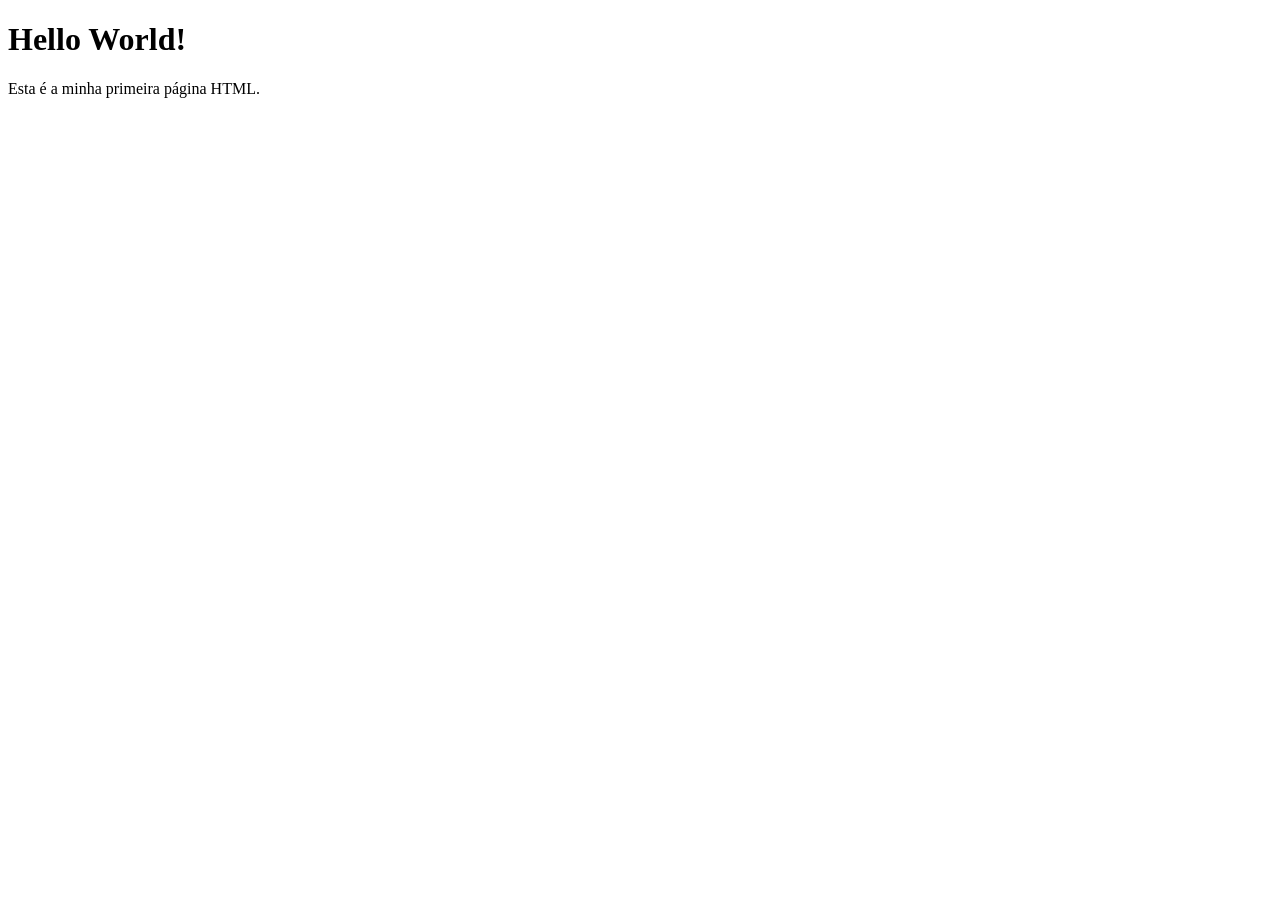
==== index.html @ 53c8fbff "Rename Ola mundo.html to index.html" ====
<!DOCTYPE html>
<html lang="pt-BR">
<head>
    <meta charset="UTF-8">
    <title>Hello World</title>
</head>
<body>
    <h1>Hello World!</h1>
    <p>Esta é a minha primeira página HTML.</p>
</body>
</html>
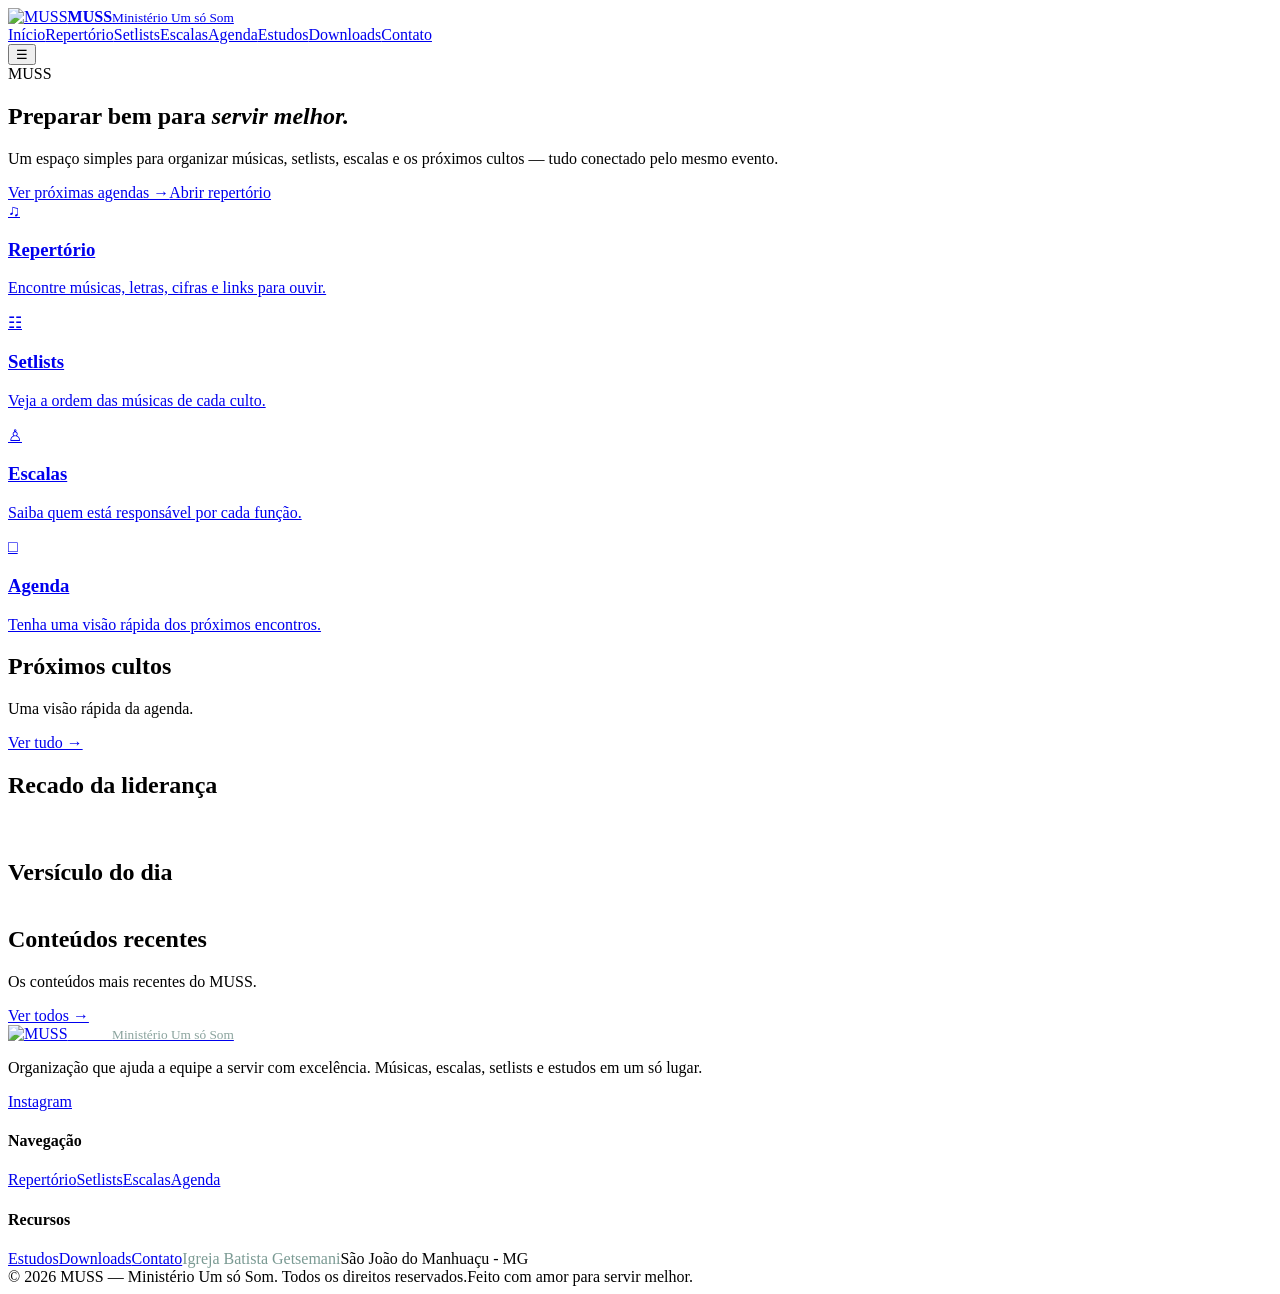
==== commit 2fb6d7e7: "MUSS 9.1 Updated the HTML structure and added metadata for better SEO and responsiveness." ====
--- a/index.html
+++ b/index.html
@@ -1,11 +1,162 @@
-<!DOCTYPE html>
+<!doctype html>
 <html lang="pt-BR">
+
 <head>
-    <meta charset="UTF-8">
-    <title>Hello World</title>
+    <meta charset="utf-8">
+    <meta name="viewport" content="width=device-width,initial-scale=1">
+    <title>MUSS | Ministério Um só Som</title>
+    <meta name="description"
+        content="MUSS - Ministério Um Só Som: repertório, setlists, escalas e agenda do grupo de louvor, tudo em um só lugar.">
+    <meta property="og:title" content="MUSS | Ministério Um só Som">
+    <meta property="og:description"
+        content="MUSS - Ministério Um Só Som: repertório, setlists, escalas e agenda do grupo de louvor, tudo em um só lugar.">
+    <meta property="og:type" content="website">
+    <meta name="theme-color" content="#173f38">
+    <link rel="stylesheet" href="assets/css/style.css">
+    <link rel="icon" href="assets/img/logo-muss-gold.webp">
 </head>
+
+<!-------------------------------------------------------------------------------------->
+
 <body>
-    <h1>Hello World!</h1>
-    <p>Esta é a minha primeira página HTML.</p>
+    <header class="site-header">
+        <div class="container nav"><a class="brand" href="index.html"><span class="brand-mark"><img
+                        src="assets/img/logo-muss-gold.webp" alt="MUSS"></span><span
+                    class="brand-text"><strong>MUSS</strong><small>Ministério Um só Som</small></span></a>
+            <nav class="nav-links"><a class="active" href="index.html">Início</a><a class=""
+                    href="repertorio.html">Repertório</a><a class="" href="setlists.html">Setlists</a><a class=""
+                    href="escalas.html">Escalas</a><a class="" href="agenda.html">Agenda</a><a class=""
+                    href="estudos.html">Estudos</a><a class="" href="downloads.html">Downloads</a><a class=""
+                    href="contato.html">Contato</a></nav><button id="menu-toggle" class="nav-toggle"
+                aria-label="Abrir menu">☰</button>
+        </div>
+    </header>
+    <!-------------------------------------------------------------------------------------->
+
+    <main>
+        <section class="hero">
+            <div class="container hero-grid">
+                <div>
+                    <div class="eyebrow"><span class="dot"></span> MUSS</div>
+                    <h1>Preparar bem para <em>servir melhor.</em></h1>
+                    <p>Um espaço simples para organizar músicas, setlists, escalas e os próximos cultos — tudo conectado
+                        pelo mesmo evento.</p>
+                    <div class="actions"><a class="btn btn-primary" href="agenda.html">Ver próximas agendas →</a><a
+                            class="btn btn-secondary" href="repertorio.html">Abrir repertório</a></div>
+                </div>
+                <div id="next-card" class="hero-card"></div>
+            </div>
+        </section>
+        <!-------------------------------------------------------------------------------------->
+
+         <section class="section">
+            <div class="container">
+                
+                <div class="quick-grid"><a class="quick" href="repertorio.html">
+                        <div class="icon">♫</div>
+                        <h3>Repertório</h3>
+                        <p>Encontre músicas, letras, cifras e links para ouvir.</p>
+                    </a><a class="quick" href="setlists.html">
+                        <div class="icon">☷</div>
+                        <h3>Setlists</h3>
+                        <p>Veja a ordem das músicas de cada culto.</p>
+                    </a><a class="quick" href="escalas.html">
+                        <div class="icon">♙</div>
+                        <h3>Escalas</h3>
+                        <p>Saiba quem está responsável por cada função.</p>
+                    </a><a class="quick" href="agenda.html">
+                        <div class="icon">□</div>
+                        <h3>Agenda</h3>
+                        <p>Tenha uma visão rápida dos próximos encontros.</p>
+                    </a></div>
+            </div>
+        </section>
+
+        <!-------------------------------------------------------------------------------------->
+
+        <section class="section">
+            <div class="container two-col">
+                <div class="panel">
+                    <div class="section-head">
+                        <div>
+                            <h2>Próximos cultos</h2>
+                            <p>Uma visão rápida da agenda.</p>
+                        </div><a class="link" href="agenda.html">Ver tudo →</a>
+                    </div>
+                    <div id="home-agenda"></div>
+                </div>
+                <div style="display:flex;flex-direction:column;gap:20px">
+                    
+                    <div class="panel recado-panel">
+                        <div class="section-head">
+                            <div>
+                                <h2>Recado da liderança</h2>
+                            </div>
+                        </div>
+                        <div id="recado-lideranca"></div>
+                    </div>
+                    <div class="panel verse-panel">
+                        <div class="section-head">
+                            <div>
+                                <h2>Versículo do dia</h2>
+                            </div>
+                        </div>
+                        <div id="versiculo-dia"></div>
+                    </div>
+                </div>
+            </div>
+        </section>
+        <!-------------------------------------------------------------------------------------->
+
+       
+
+        <section class="section"
+            style="background:#fff;border-top:1px solid var(--line);border-bottom:1px solid var(--line)">
+            <div class="container">
+                <div class="section-head">
+                    <div>
+                        <h2>Conteúdos recentes</h2>
+                        <p>Os conteúdos mais recentes do MUSS.</p>
+                    </div><a class="link" href="estudos.html">Ver todos →</a>
+                </div>
+                <div id="estudos" class="blog-grid"></div>
+            </div>
+        </section>
+        
+    </main>
+
+    <!-------------------------------------------------------------------------------------->
+    
+    <footer class="footer">
+        <div class="container">
+            <div class="footer-top">
+                <div class="footer-brand"><a class="brand" href="index.html"><span class="brand-mark"><img
+                                src="assets/img/logo-muss-gold.webp" alt="MUSS"></span><span class="brand-text"><strong
+                                style="color:#fff">MUSS</strong><small style="color:#8aa39d">Ministério Um só
+                                Som</small></span></a>
+                    <p>Organização que ajuda a equipe a servir com excelência. Músicas, escalas, setlists e estudos em
+                        um só lugar.</p>
+                    <div class="footer-social" style="margin-top:14px"><a href="https://www.instagram.com/batista_getsemani_/" target="_blank" title="Instagram">Instagram</a></div>
+                </div>
+                <div class="footer-col">
+                    <h4>Navegação</h4><a href="repertorio.html">Repertório</a><a href="setlists.html">Setlists</a><a
+                        href="escalas.html">Escalas</a><a href="agenda.html">Agenda</a>
+                </div>
+                <div class="footer-col">
+                    <h4>Recursos</h4><a href="estudos.html">Estudos</a><a href="downloads.html">Downloads</a><a
+                        href="contato.html">Contato</a><span style="margin-top:10px;color:#7a9a93">Igreja Batista Getsemani</span><span>São João do Manhuaçu - MG</span>
+                </div>
+            </div>
+            <div class="footer-bottom"><span>© 2026 MUSS — Ministério Um só Som. Todos os direitos
+                    reservados.</span><span>Feito com amor para servir melhor.</span></div>
+        </div>
+    </footer>
+
+    <!-------------------------------------------------------------------------------------->
+
+    <script src="assets/js/data.js?v=9.1.0"></script>
+    <script src="assets/js/app.js?v=9.1.0"></script>
+    
 </body>
+
 </html>
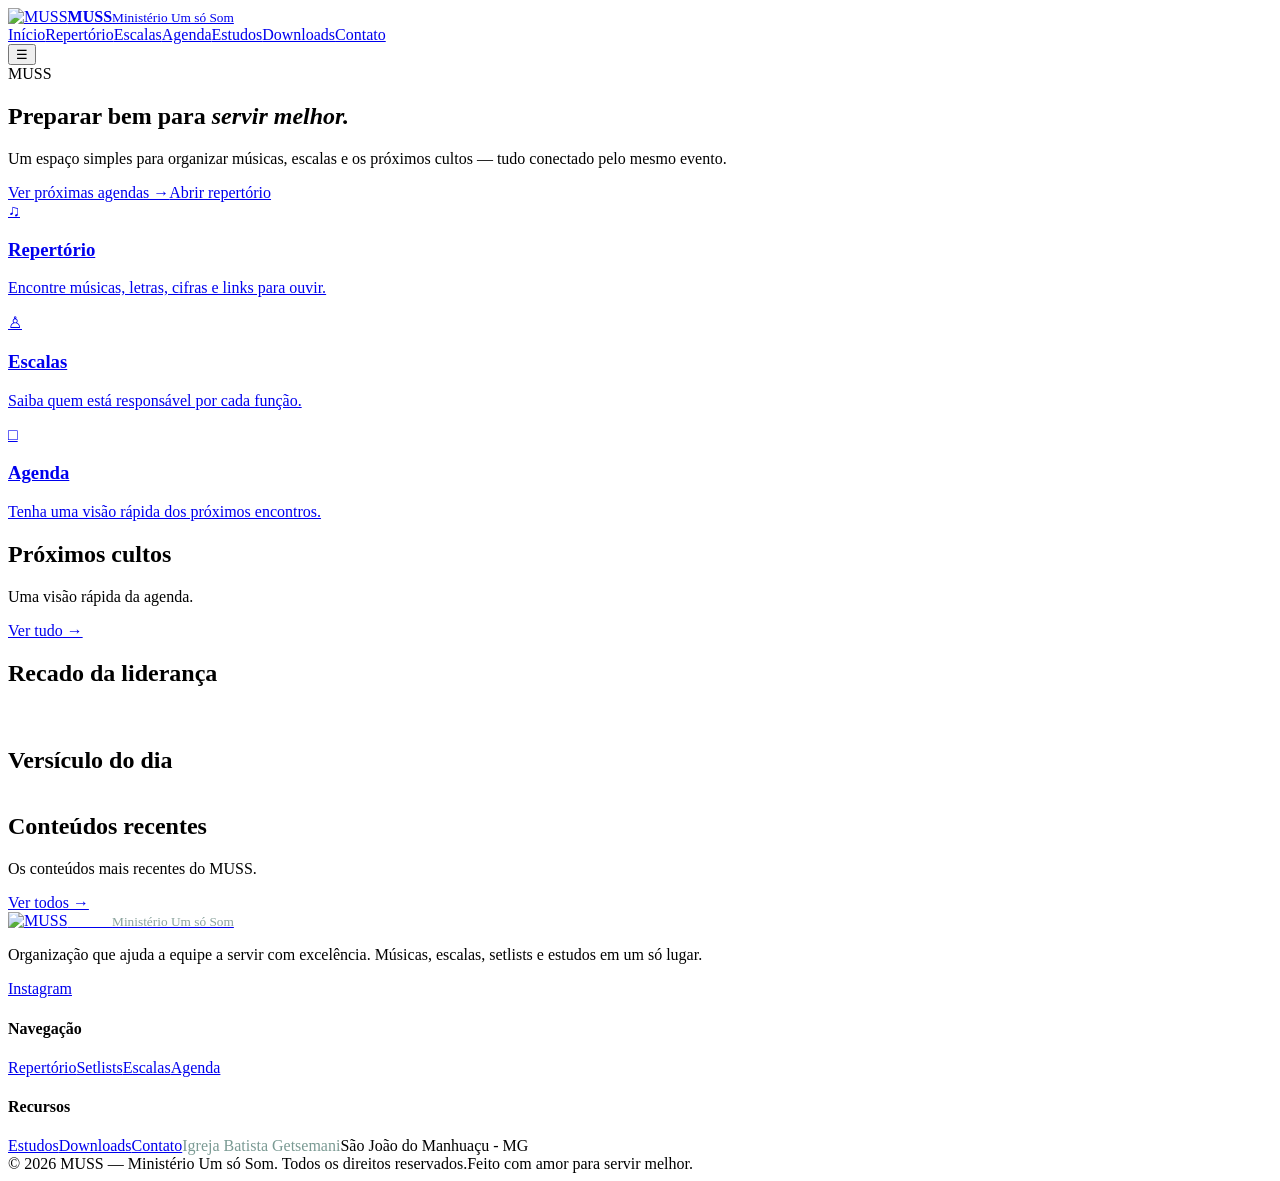
==== commit 4ee48b6b: "Update index.html Versão 9.3" ====
--- a/index.html
+++ b/index.html
@@ -6,10 +6,10 @@
     <meta name="viewport" content="width=device-width,initial-scale=1">
     <title>MUSS | Ministério Um só Som</title>
     <meta name="description"
-        content="MUSS - Ministério Um Só Som: repertório, setlists, escalas e agenda do grupo de louvor, tudo em um só lugar.">
+        content="MUSS - Ministério Um Só Som: repertório, escalas e agenda do grupo de louvor, tudo em um só lugar.">
     <meta property="og:title" content="MUSS | Ministério Um só Som">
     <meta property="og:description"
-        content="MUSS - Ministério Um Só Som: repertório, setlists, escalas e agenda do grupo de louvor, tudo em um só lugar.">
+        content="MUSS - Ministério Um Só Som: repertório, escalas e agenda do grupo de louvor, tudo em um só lugar.">
     <meta property="og:type" content="website">
     <meta name="theme-color" content="#173f38">
     <link rel="stylesheet" href="assets/css/style.css">
@@ -24,7 +24,7 @@
                         src="assets/img/logo-muss-gold.webp" alt="MUSS"></span><span
                     class="brand-text"><strong>MUSS</strong><small>Ministério Um só Som</small></span></a>
             <nav class="nav-links"><a class="active" href="index.html">Início</a><a class=""
-                    href="repertorio.html">Repertório</a><a class="" href="setlists.html">Setlists</a><a class=""
+                    href="repertorio.html">Repertório</a><a class=""
                     href="escalas.html">Escalas</a><a class="" href="agenda.html">Agenda</a><a class=""
                     href="estudos.html">Estudos</a><a class="" href="downloads.html">Downloads</a><a class=""
                     href="contato.html">Contato</a></nav><button id="menu-toggle" class="nav-toggle"
@@ -39,7 +39,7 @@
                 <div>
                     <div class="eyebrow"><span class="dot"></span> MUSS</div>
                     <h1>Preparar bem para <em>servir melhor.</em></h1>
-                    <p>Um espaço simples para organizar músicas, setlists, escalas e os próximos cultos — tudo conectado
+                    <p>Um espaço simples para organizar músicas, escalas e os próximos cultos — tudo conectado
                         pelo mesmo evento.</p>
                     <div class="actions"><a class="btn btn-primary" href="agenda.html">Ver próximas agendas →</a><a
                             class="btn btn-secondary" href="repertorio.html">Abrir repertório</a></div>
@@ -56,10 +56,6 @@
                         <div class="icon">♫</div>
                         <h3>Repertório</h3>
                         <p>Encontre músicas, letras, cifras e links para ouvir.</p>
-                    </a><a class="quick" href="setlists.html">
-                        <div class="icon">☷</div>
-                        <h3>Setlists</h3>
-                        <p>Veja a ordem das músicas de cada culto.</p>
                     </a><a class="quick" href="escalas.html">
                         <div class="icon">♙</div>
                         <h3>Escalas</h3>
@@ -136,7 +132,7 @@
                                 Som</small></span></a>
                     <p>Organização que ajuda a equipe a servir com excelência. Músicas, escalas, setlists e estudos em
                         um só lugar.</p>
-                    <div class="footer-social" style="margin-top:14px"><a href="https://www.instagram.com/batista_getsemani_/" target="_blank" title="Instagram">Instagram</a></div>
+                    <div class="footer-social" style="margin-top:14px"><a href="https://www.instagram.com/batista_getsemani_/" target="_blank" rel="noopener" title="Instagram">Instagram</a></div>
                 </div>
                 <div class="footer-col">
                     <h4>Navegação</h4><a href="repertorio.html">Repertório</a><a href="setlists.html">Setlists</a><a
@@ -154,8 +150,8 @@
 
     <!-------------------------------------------------------------------------------------->
 
-    <script src="assets/js/data.js?v=9.1.0"></script>
-    <script src="assets/js/app.js?v=9.1.0"></script>
+    <script src="assets/js/data.js?v=9.3.0"></script>
+    <script src="assets/js/app.js?v=9.3.0"></script>
     
 </body>
 
